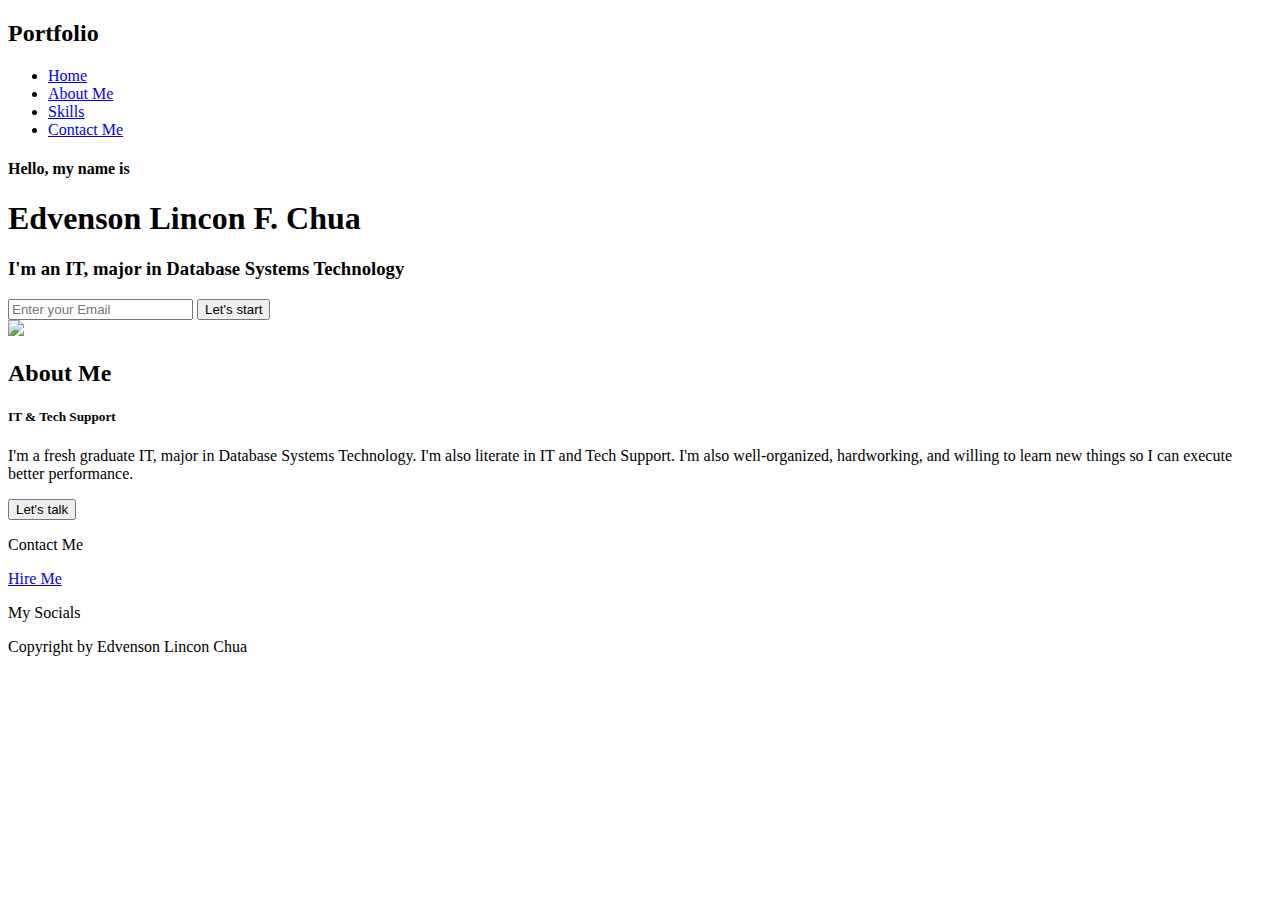
==== index.html @ 6e128c2e "Portfolio" ====
<!DOCTYPE html>
<html>
<head>
    <title>Portfolio Website</title>
    <link rel="stylesheet" type="text/css" href="../Portfolio/style.css">

    <link rel="stylesheet" href="https://cdnjs.cloudflare.com/ajax/libs/font-awesome/6.2.1/css/all.min.css" 
    integrity="sha512-MV7K8+y+gLIBoVD59lQIYicR65iaqukzvf/nwasF0nqhPay5w/9lJmVM2hMDcnK1OnMGCdVK+iQrJ7lzPJQd1w==" 
    crossorigin="anonymous" referrerpolicy="no-referrer" />
</head>
<body>
    <!--Hero Section-->
    <div class="hero">
        <nav>
            <h2 class="logo">Portfo<span>lio</span></h2>
            <ul>
                <li><a href="Portfolio.html">Home</a></li>
                <li><a href="#">About Me</a></li>
                <li><a href="#">Skills</a></li>
                <li><a href="#">Contact Me</a></li>
            </ul>
            
        </nav>

        <div class="content">
            <h4>Hello, my name is</h4>
            <h1>Edvenson <span>Lincon</span> F. <span>Chua</span></h1>
            <h3>I'm an IT, major in Database Systems Technology</h3>
            <div class="newslatter">
                <form>
                    <input type="email" name="email" id="email" placeholder="Enter your Email">
                    <input type="submit" name="submit" value="Let's start" class="btn">
                </form>
            </div>
        </div>
    </div>
    
    <!--About Section-->
    <section class="about">
        <div class="main">
            <img src="../Portfolio/img/schwa1.jpg">
            <div class="about-text">
                <h2>About Me</h2>
                <h5>IT <span>& Tech Support</span></h5>
                <p>I'm a fresh graduate IT, major in Database Systems Technology. I'm also literate in IT and Tech Support.
                    I'm also well-organized, hardworking, and willing to learn new things so I can execute better
                    performance.</p>
                <button type="button">Let's talk</button>
            </div>
        </div>
    </section>
    
    <!--Contact Section-->
    <div class="contact-me">
            <p>Contact Me</p>
            <a class="button-two" href="#">Hire Me</a>
    </div>

    <!--Footer Section-->
    <footer class="">
        <p>My Socials</p>
        <div class="social">
            <a href="https://www.facebook.com/profile.php?id=100076366225984"><i class="fa-brands fa-facebook-f"></i></a>
            <a href="https://www.instagram.com/schwa.exe/"><i class="fa-brands fa-instagram"></i></a>
            <a href="https://twitter.com/SchwaSound"><i class="fa-brands fa-twitter"></i></a>
        </div>
        <p class="end">Copyright by Edvenson Lincon Chua</p>
    </footer>
</body>
</html>
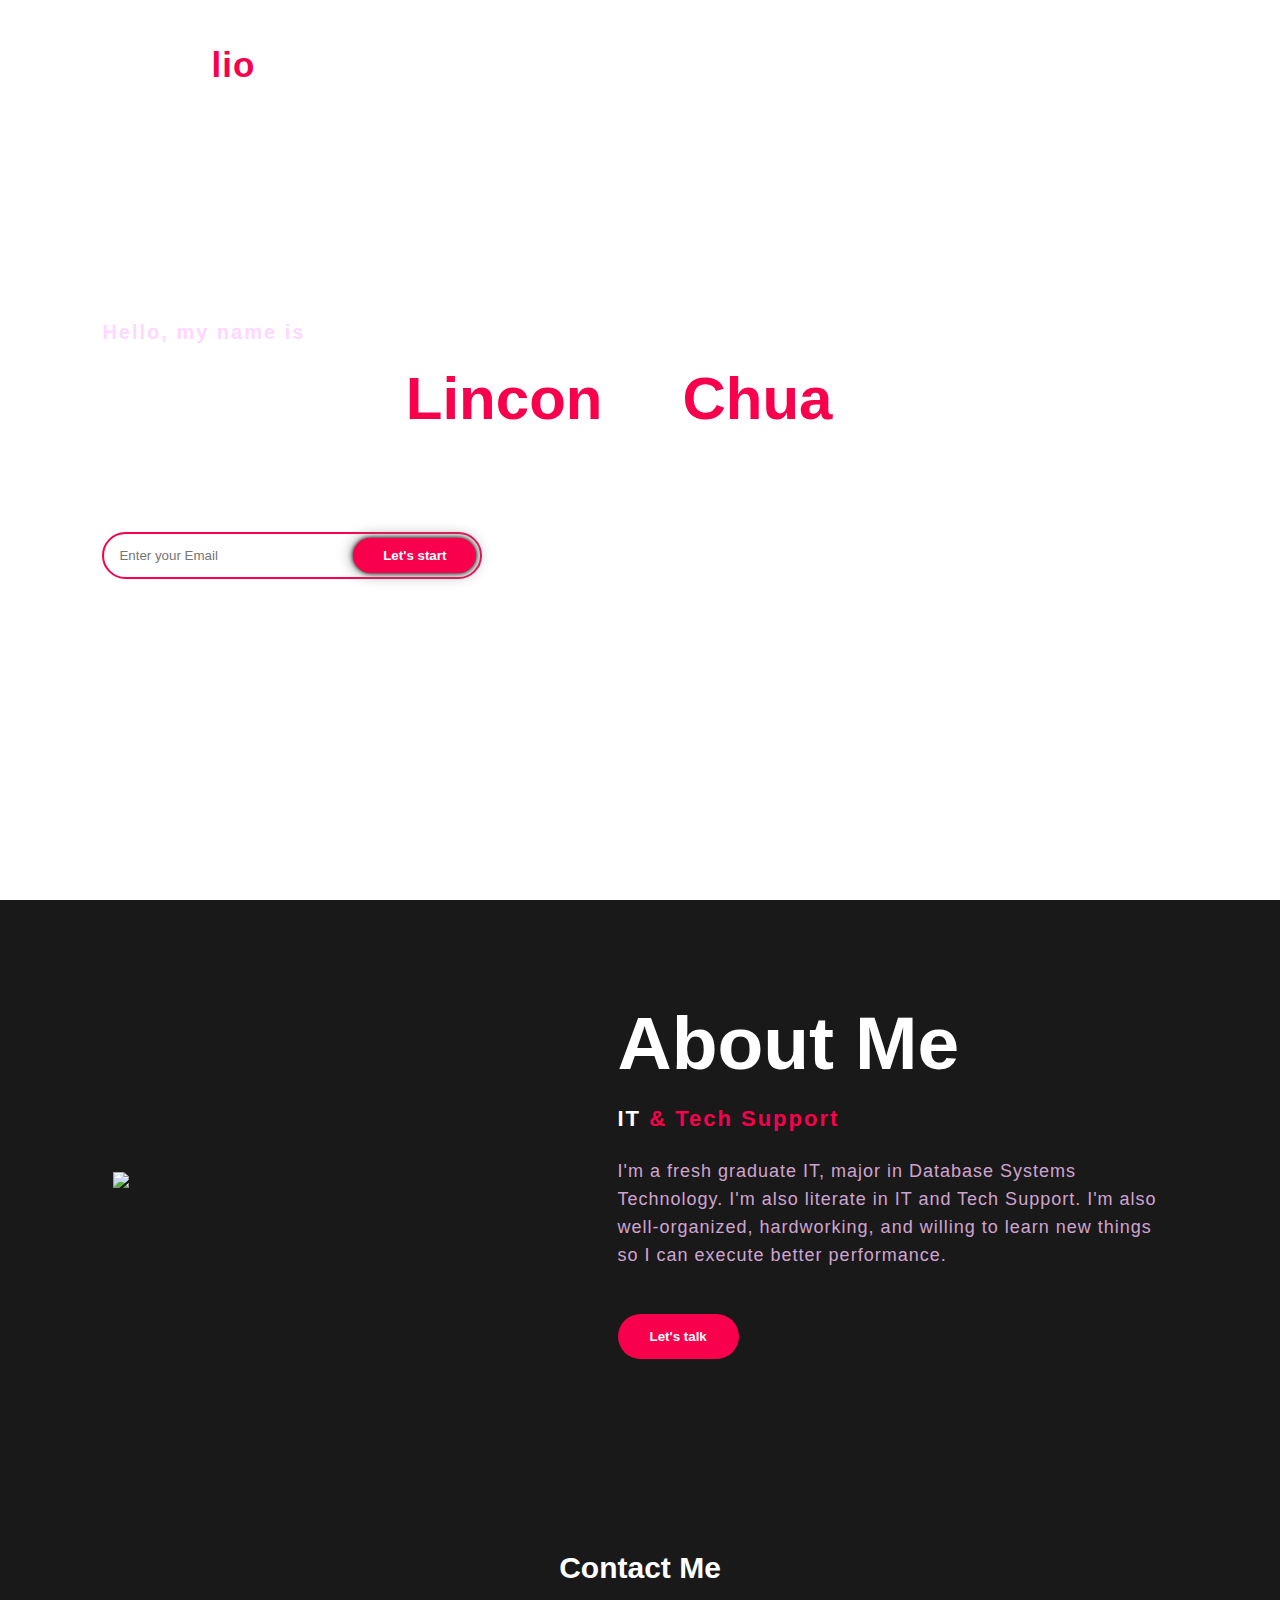
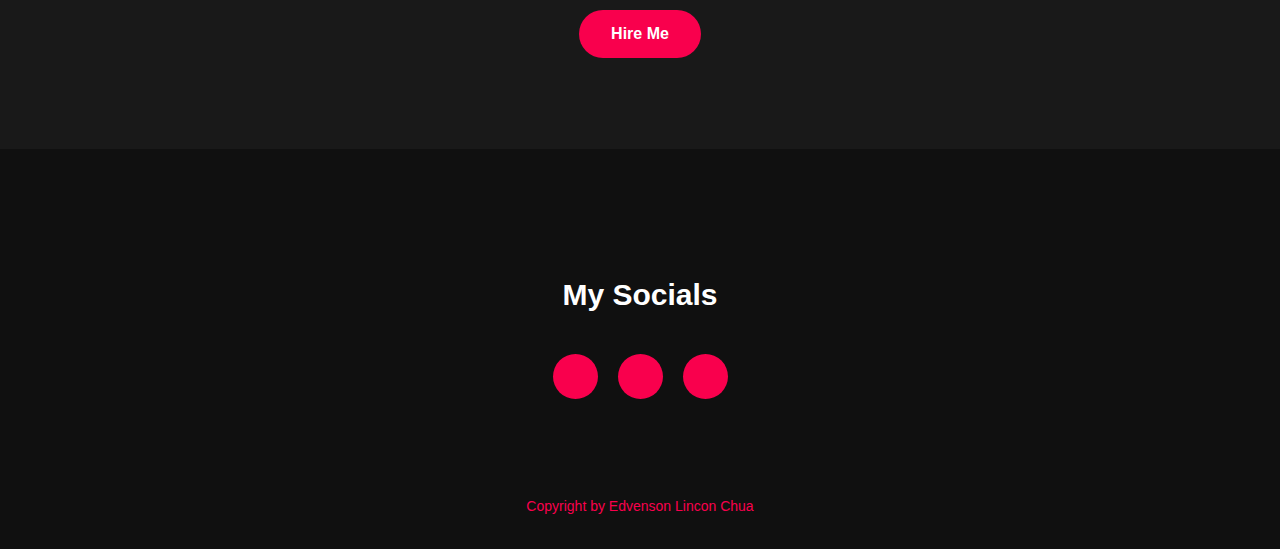
==== commit 61d17101: "index.html" ====
--- a/index.html
+++ b/index.html
@@ -2,7 +2,7 @@
 <html>
 <head>
     <title>Portfolio Website</title>
-    <link rel="stylesheet" type="text/css" href="../Portfolio/style.css">
+    <link rel="stylesheet" type="text/css" href="style.css">
 
     <link rel="stylesheet" href="https://cdnjs.cloudflare.com/ajax/libs/font-awesome/6.2.1/css/all.min.css" 
     integrity="sha512-MV7K8+y+gLIBoVD59lQIYicR65iaqukzvf/nwasF0nqhPay5w/9lJmVM2hMDcnK1OnMGCdVK+iQrJ7lzPJQd1w==" 
--- a/style.css
+++ b/style.css
@@ -0,0 +1,238 @@
+*{
+    padding: 0;
+    margin: 0;
+    font-family: 'Josefin Sans', sans-serif;
+    box-sizing: border-box;
+}
+
+.hero{
+    height: 100vh;
+    width: 100%;
+    background-image: url(../Portfolio/img/background.jpg);
+    background-size: cover;
+    background-position: center;
+}
+nav{
+    display: flex;
+    align-items: center;
+    justify-content: space-between;
+    padding-top: 45px;
+    padding-left: 8%;
+    padding-right: 8%;
+}
+.logo{
+    color: white;
+    font-size: 35px;
+    letter-spacing: 1px;
+    cursor: pointer;
+}
+span{
+    color: #f9004d;
+}
+nav ul li{
+    list-style-type: none;
+    display: inline-block;
+    padding: 10px 25px;
+}
+nav ul li a{
+    color: white;
+    text-decoration: none;
+    font-weight: bold;
+    text-transform: capitalize;
+}
+nav ul li a:hover{
+    color: #f9004d;
+    transition: .4s;
+}
+.btn{
+    background-color: #f9004d;
+    color: white;
+    text-decoration: none;
+    border: 2px solid transparent;
+    font-weight: bold;
+    padding: 10px 25px;
+    border-radius: 30px;
+    transition: transform .4s;
+    cursor: pointer;
+}
+.btn:hover{
+    transform: scale(1.1);
+}
+.content{
+    position: absolute;
+    top: 50%;
+    left: 8%;
+    transform: translateY(-50%);
+}
+h1{
+    color: white;
+    margin: 20px 0px 20px;
+    font-size: 60px;
+}
+h3{
+    color: white;
+    font-size: 25px;
+    margin-bottom: 50px;
+}
+h4{
+    color: #fcfc;
+    letter-spacing: 2px;
+    font-size: 20px;
+}
+.newslatter form{
+    width: 380px;
+    max-width: 100%;
+    position: relative;
+}
+.newslatter form input:first-child{
+    display: inline-block;
+    width: 100%;
+    padding: 14px 130px 14px 15px;
+    border: 2px solid #f9004d;
+    outline: none;
+    border-radius: 30px;
+}
+.newslatter form input:last-child{
+    position: absolute;
+    display: inline-block;
+    outline: none;
+    border: none;
+    padding: 10px 30px;
+    border-radius: 30px;
+    background-color: #f9004d;
+    color: white;
+    box-shadow: 0px 0px 5px #000, 0px 0px 15px #858585;
+    top: 6px;
+    right: 6px;
+}
+
+.about{
+    width: 100%;
+    padding: 100px 0px;
+    background-color: #191919;   
+}
+.about img{
+    height: auto;
+    width: 430px;
+}
+.about-text{
+    width: 550px;
+}
+.main{
+    width: 1130px;
+    max-width: 95%;
+    margin: 0 auto;
+    display: flex;
+    align-items: center;
+    justify-content: space-around;
+}
+.about-text h2{
+    color: white;
+    font-size: 75px;
+    text-transform: capitalize;
+    margin-bottom: 20px;
+}
+.about-text h5{
+    color: white;
+    letter-spacing: 2px;
+    font-size: 22px;
+    margin-bottom: 25px;
+    text-transform: capitalize;
+}
+.about-text p{
+    color: #fcfc;
+    letter-spacing: 1px;
+    line-height: 28px;
+    font-size: 18px;
+    margin-bottom: 45px;
+}
+button{
+    background-color: #f9004d;
+    color: white;
+    text-decoration: none;
+    border: 2px solid transparent;
+    font-weight: bold;
+    padding: 13px 30px;
+    border-radius: 30px;
+    transition: .4s;
+}
+button:hover{
+    background-color: transparent;
+    border: 2px solid #f9004d;
+    cursor: pointer;
+}
+
+.contact-me{
+    width: 100%;
+    height: 290px;
+    background: #191919;
+    display: flex;
+    align-items: center;
+    flex-direction: column;
+    justify-content: center;
+}
+.contact-me p{
+    color: white;
+    font-size: 30px;
+    font-weight: bold;
+    margin-bottom: 25px;
+}
+.contact-me .button-two{
+    background-color: #f9004d;
+    color: white;
+    text-decoration: none;
+    border: 2px solid transparent;
+    font-weight: bold;
+    padding: 13px 30px;
+    border-radius: 30px;
+    transition: .4s;
+}
+.contact-me .button-two:hover{
+    background-color: transparent;
+    border: 2px solid #f9004d;
+    cursor: pointer;
+}
+
+footer{
+    position: relative;
+    width: 100%;
+    height: 400px;
+    background: #101010;
+    display: flex;
+    flex-direction: column;
+    align-items: center;
+    justify-content: center;
+}
+footer p:nth-child(1){
+    font-size: 30px;
+    color: white;
+    margin-bottom: 20px;
+    font-weight: bold;
+}
+.social{
+    display: flex;
+
+}
+.social a{
+    width: 45px;
+    height: 45px;
+    display: flex;
+    align-items: center;
+    justify-content: center;
+    background: #f9004d;
+    border-radius: 50%;
+    margin: 22px 10px;
+    color: white;
+    text-decoration: none;
+    font-size: 20px;
+}
+.social a:hover{
+    transform: scale(1.3);
+    transition: .3s;
+}
+.end{
+    position: absolute;
+    color: #f9004d;
+    bottom: 35px;
+    font-size: 14px;
+}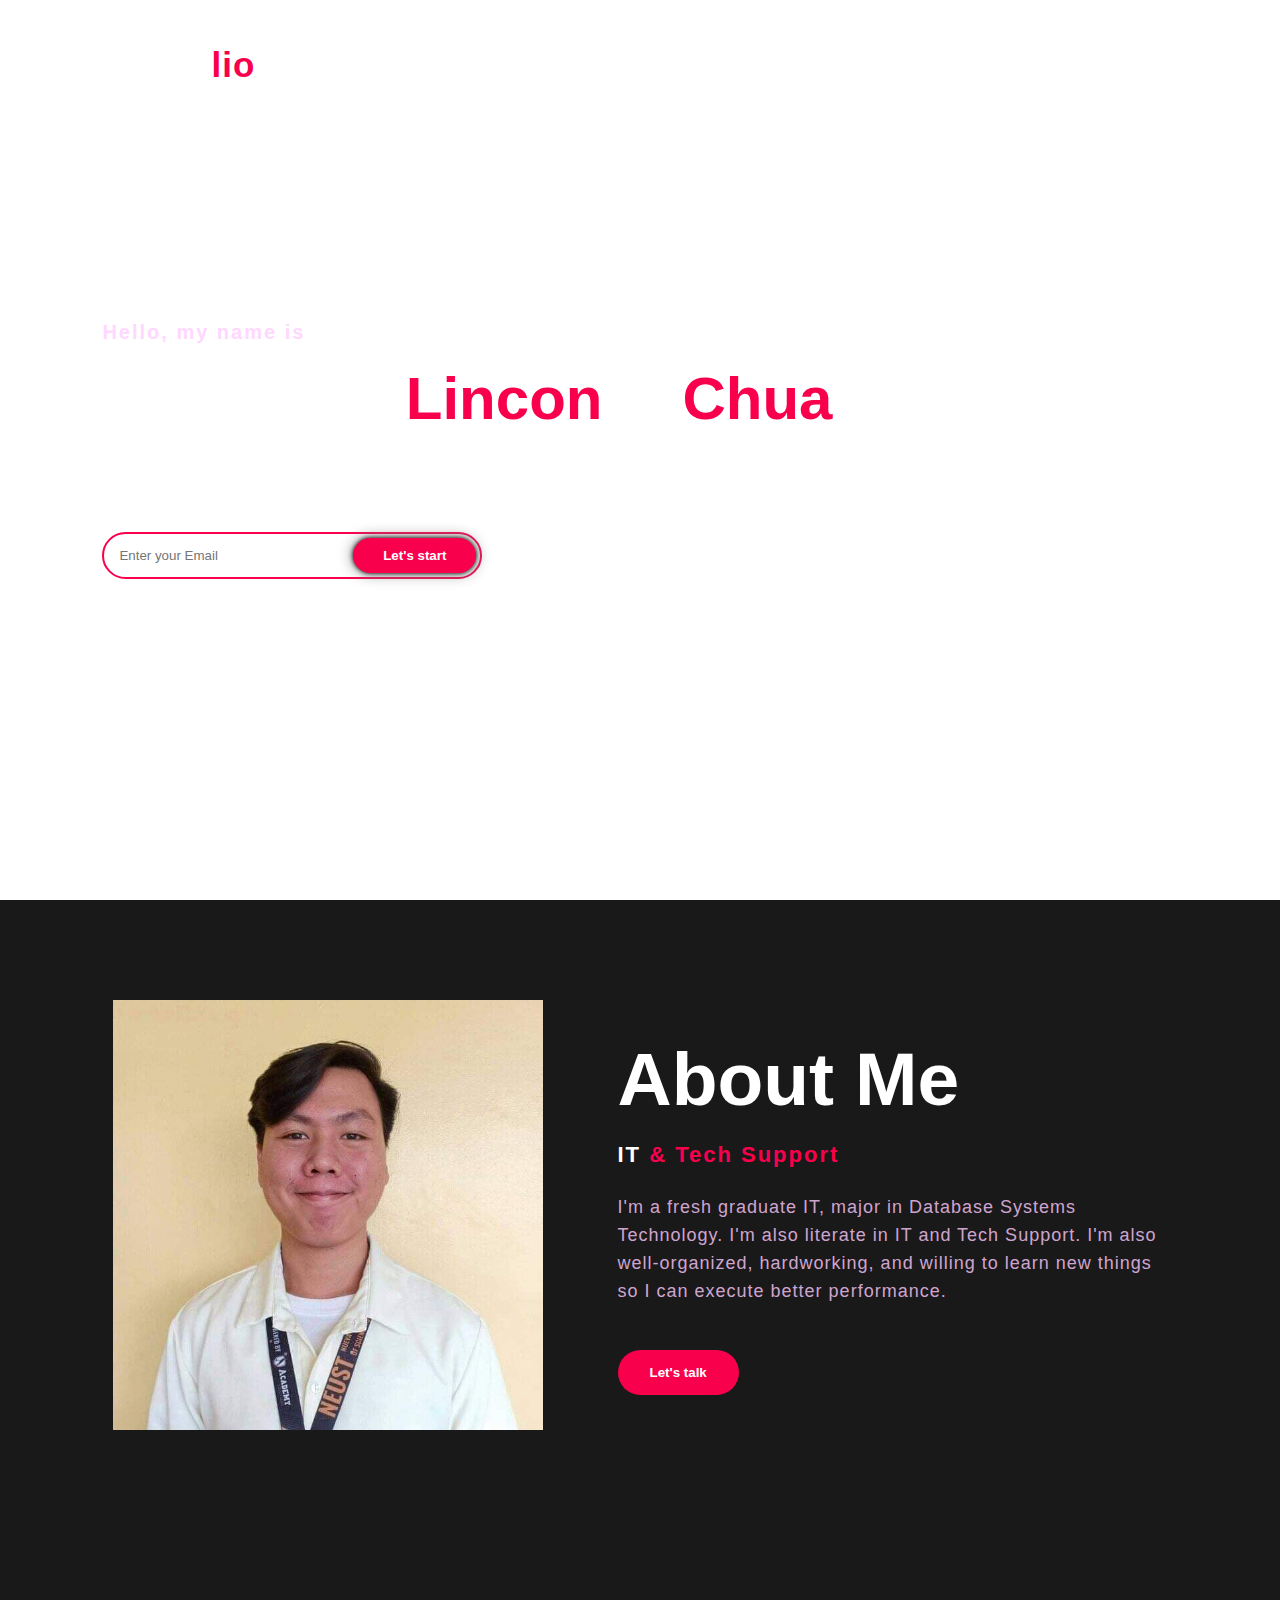
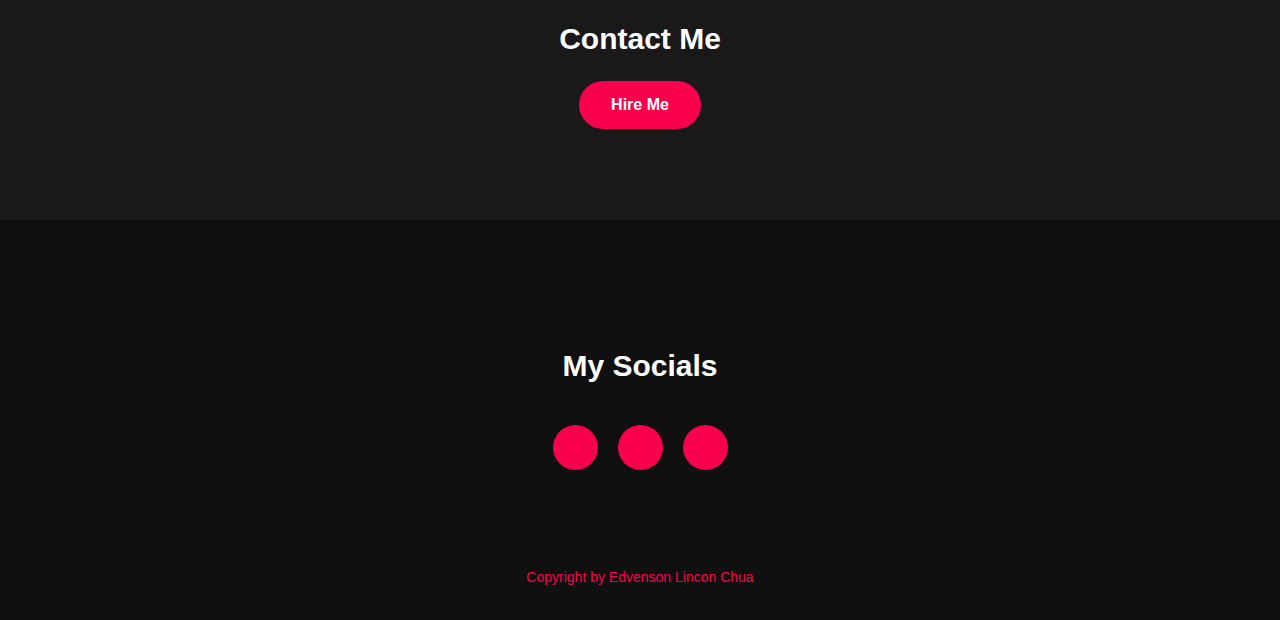
==== commit dc2bc584: "Update index.html" ====
--- a/index.html
+++ b/index.html
@@ -2,7 +2,7 @@
 <html>
 <head>
     <title>Portfolio Website</title>
-    <link rel="stylesheet" type="text/css" href="style.css">
+    <link rel="stylesheet" href="style.css">
 
     <link rel="stylesheet" href="https://cdnjs.cloudflare.com/ajax/libs/font-awesome/6.2.1/css/all.min.css" 
     integrity="sha512-MV7K8+y+gLIBoVD59lQIYicR65iaqukzvf/nwasF0nqhPay5w/9lJmVM2hMDcnK1OnMGCdVK+iQrJ7lzPJQd1w==" 
@@ -38,7 +38,7 @@
     <!--About Section-->
     <section class="about">
         <div class="main">
-            <img src="../Portfolio/img/schwa1.jpg">
+            <img src="img/schwa1.jpg">
             <div class="about-text">
                 <h2>About Me</h2>
                 <h5>IT <span>& Tech Support</span></h5>
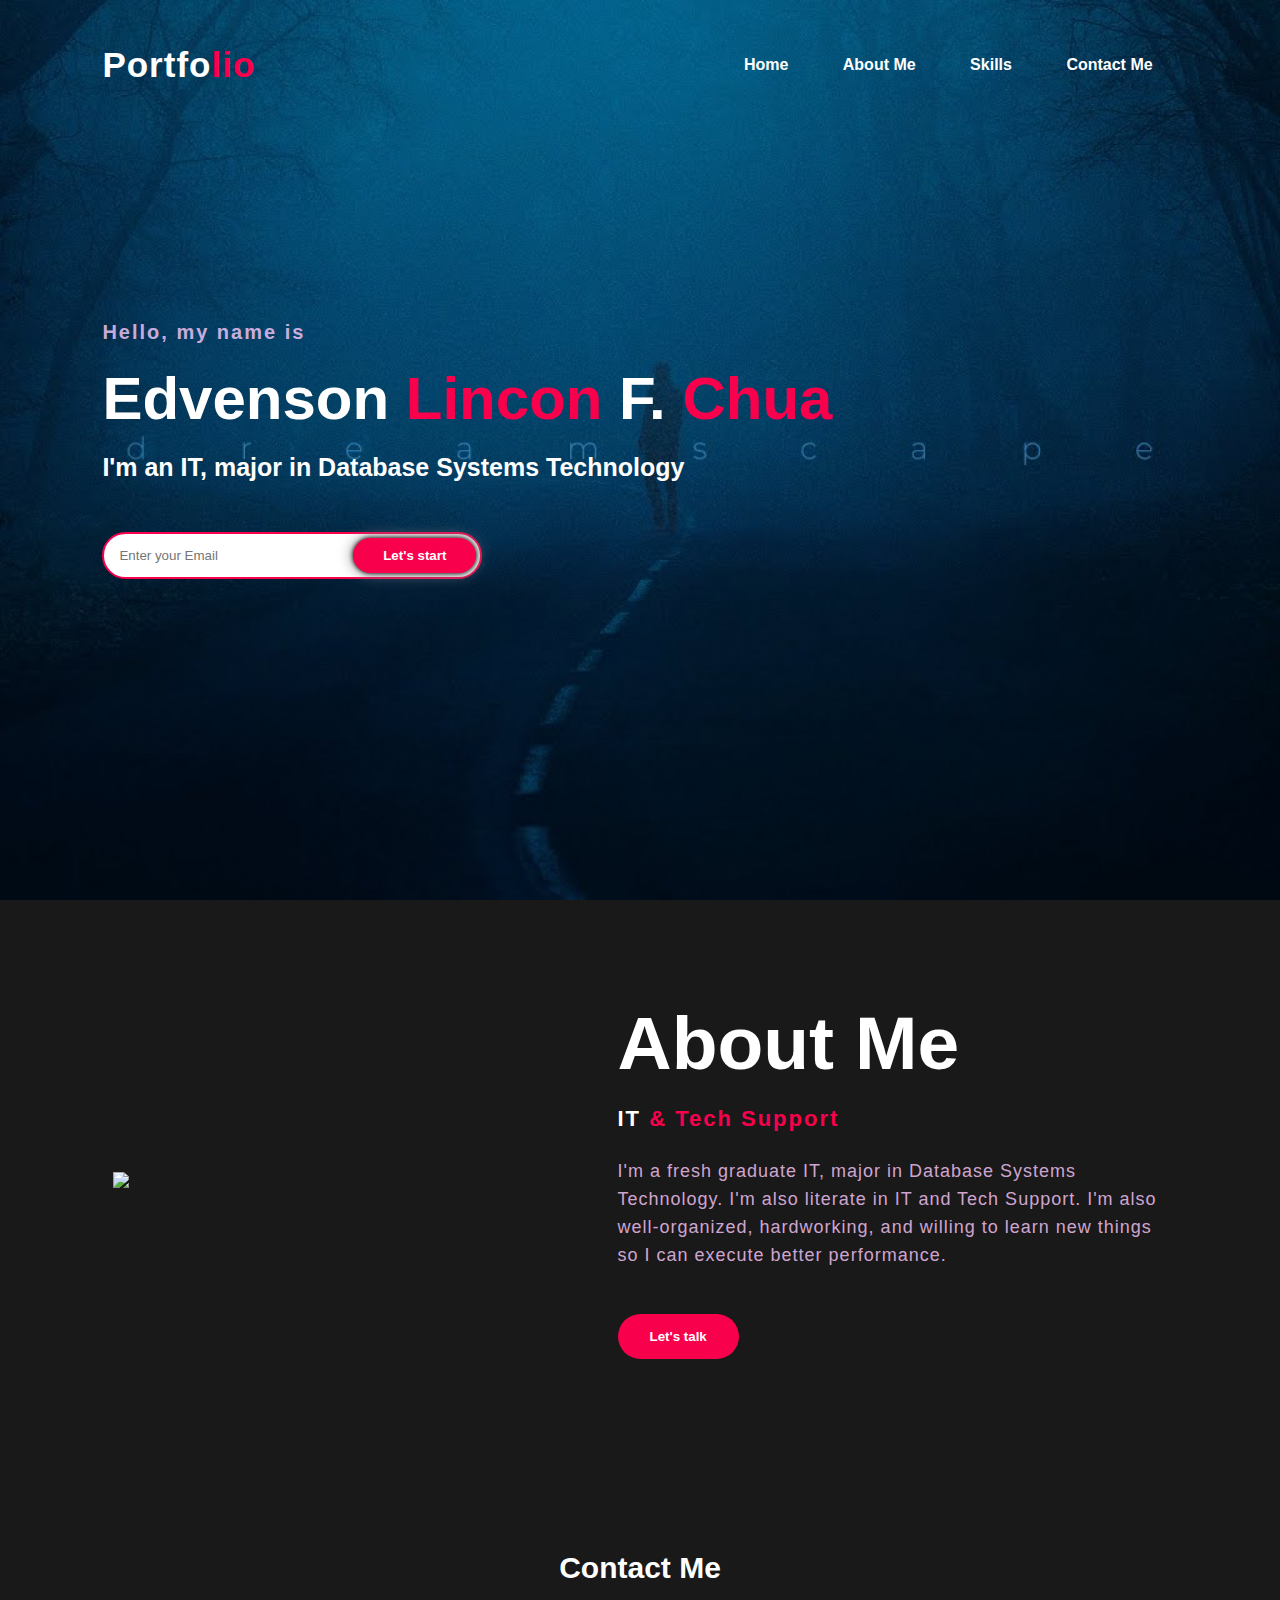
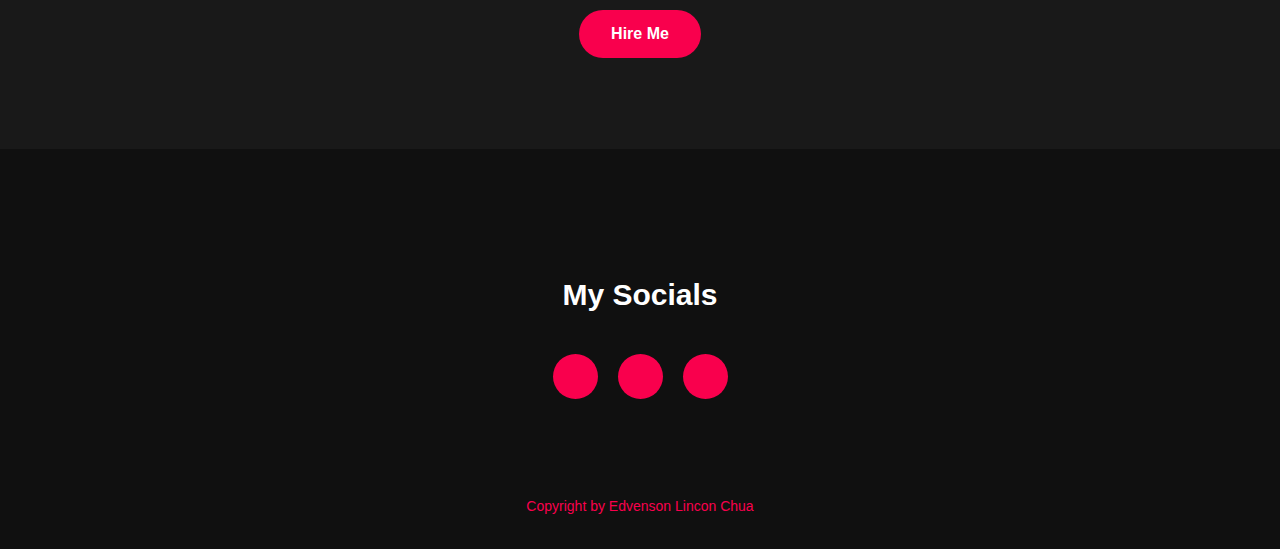
==== commit 3966cb9e: "index.html" ====
--- a/index.html
+++ b/index.html
@@ -14,7 +14,7 @@
         <nav>
             <h2 class="logo">Portfo<span>lio</span></h2>
             <ul>
-                <li><a href="Portfolio.html">Home</a></li>
+                <li><a href="#">Home</a></li>
                 <li><a href="#">About Me</a></li>
                 <li><a href="#">Skills</a></li>
                 <li><a href="#">Contact Me</a></li>
@@ -38,7 +38,7 @@
     <!--About Section-->
     <section class="about">
         <div class="main">
-            <img src="img/schwa1.jpg">
+            <img src="schwa1.jpg">
             <div class="about-text">
                 <h2>About Me</h2>
                 <h5>IT <span>& Tech Support</span></h5>
--- a/style.css
+++ b/style.css
@@ -8,7 +8,7 @@
 .hero{
     height: 100vh;
     width: 100%;
-    background-image: url(../Portfolio/img/background.jpg);
+    background-image: url(/img/background.jpg);
     background-size: cover;
     background-position: center;
 }
@@ -235,4 +235,4 @@
     color: #f9004d;
     bottom: 35px;
     font-size: 14px;
-}+}
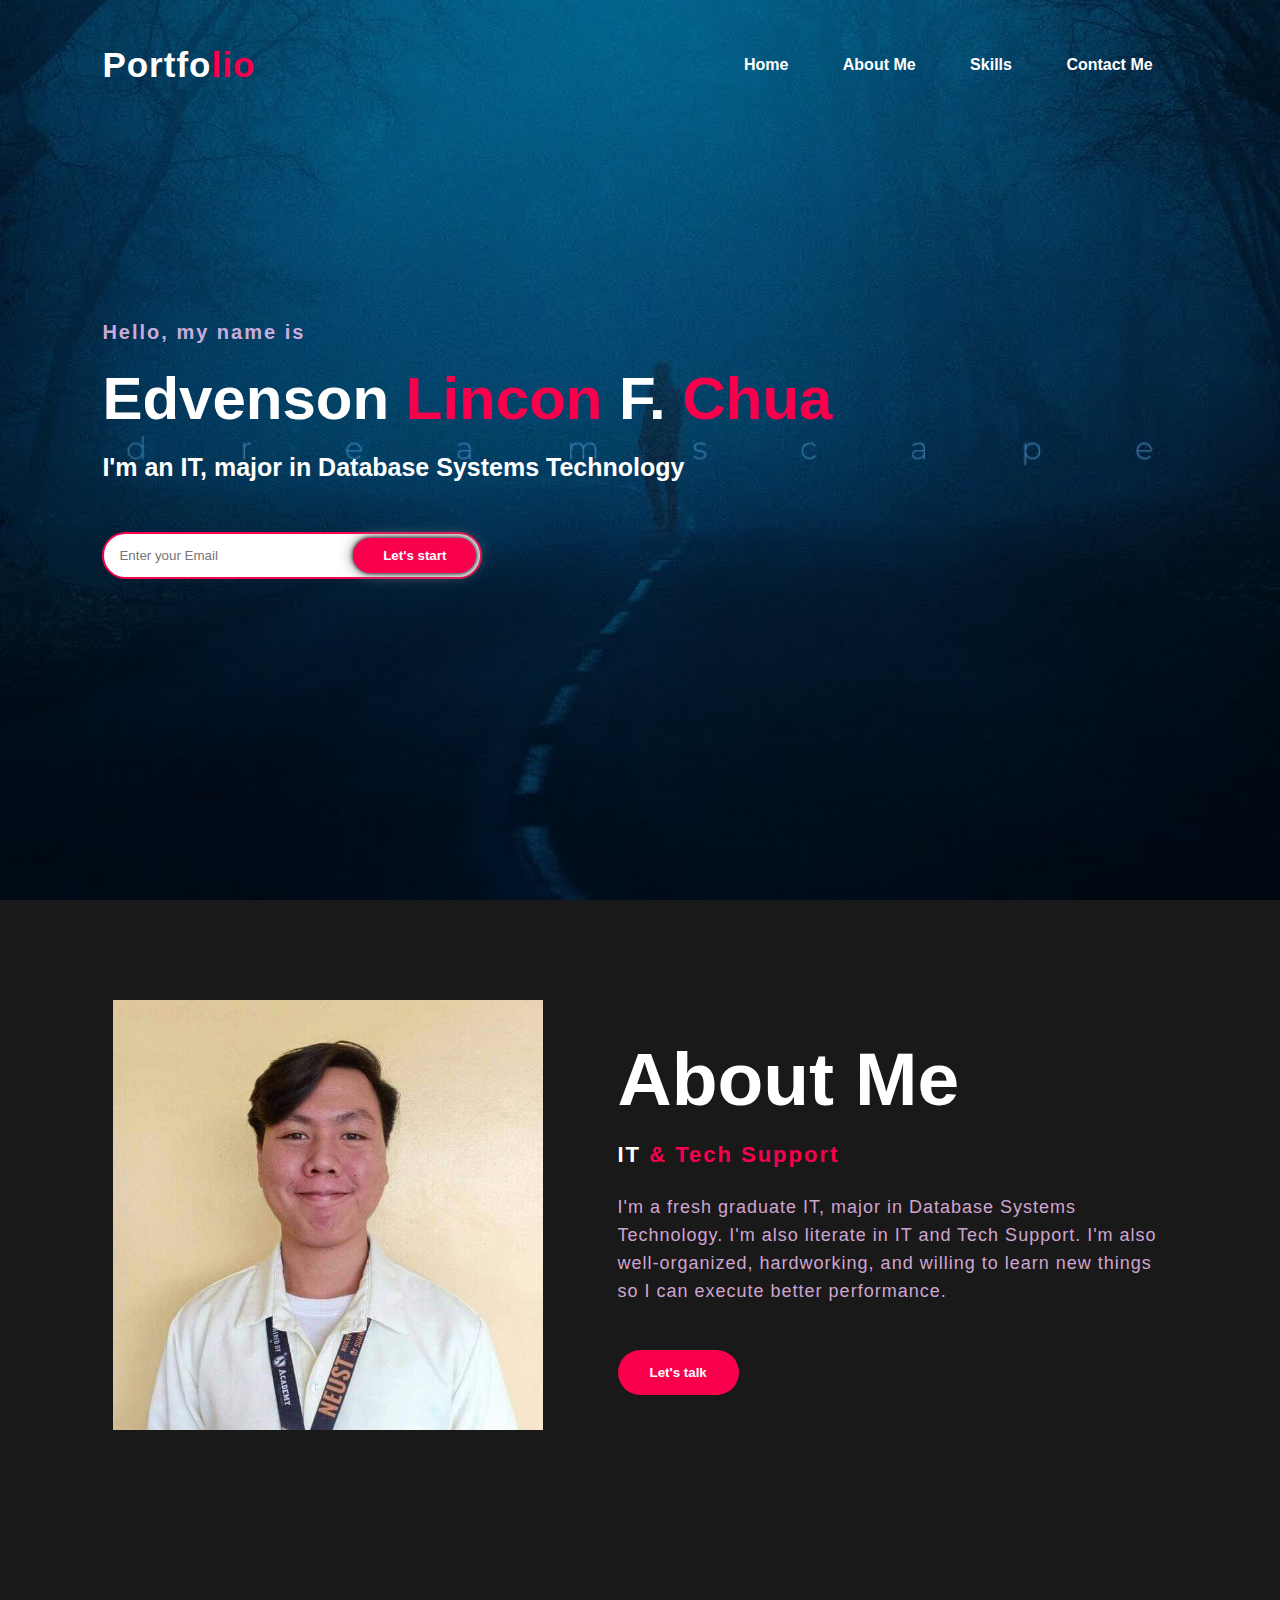
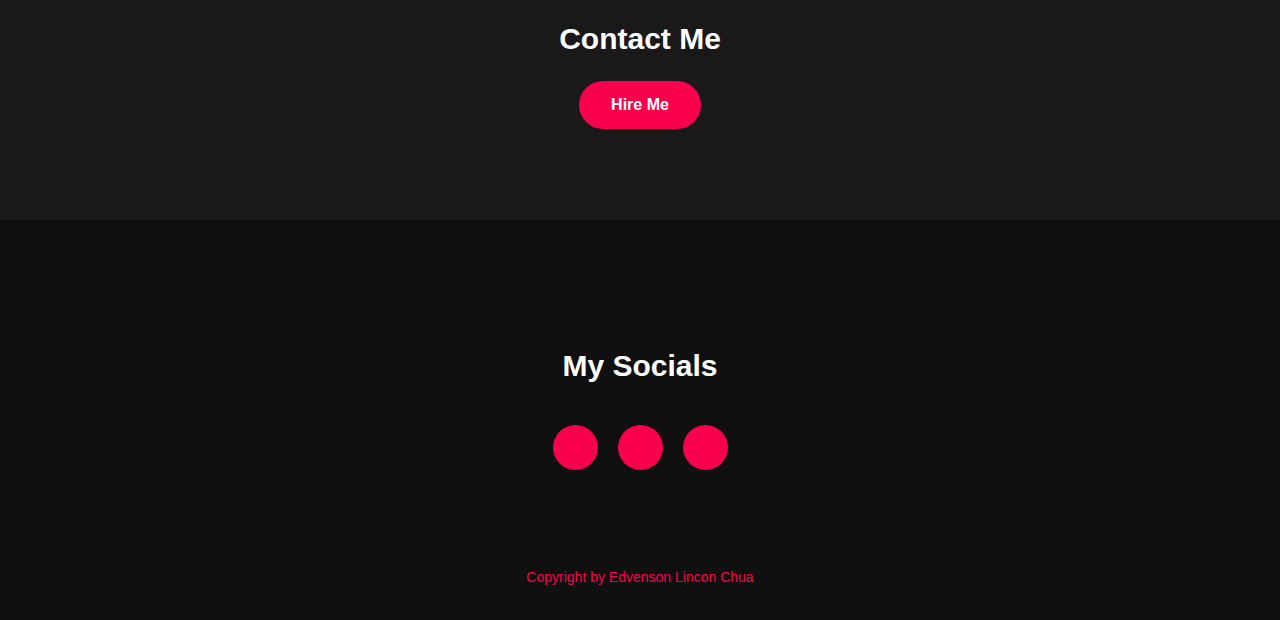
==== commit e193ab37: "Portfolio" ====
--- a/index.html
+++ b/index.html
@@ -3,7 +3,7 @@
 <head>
     <title>Portfolio Website</title>
     <link rel="stylesheet" href="style.css">
-
+    <link>
     <link rel="stylesheet" href="https://cdnjs.cloudflare.com/ajax/libs/font-awesome/6.2.1/css/all.min.css" 
     integrity="sha512-MV7K8+y+gLIBoVD59lQIYicR65iaqukzvf/nwasF0nqhPay5w/9lJmVM2hMDcnK1OnMGCdVK+iQrJ7lzPJQd1w==" 
     crossorigin="anonymous" referrerpolicy="no-referrer" />
@@ -14,7 +14,7 @@
         <nav>
             <h2 class="logo">Portfo<span>lio</span></h2>
             <ul>
-                <li><a href="#">Home</a></li>
+                <li><a href="Portfolio.html">Home</a></li>
                 <li><a href="#">About Me</a></li>
                 <li><a href="#">Skills</a></li>
                 <li><a href="#">Contact Me</a></li>
@@ -38,7 +38,7 @@
     <!--About Section-->
     <section class="about">
         <div class="main">
-            <img src="schwa1.jpg">
+            <img src="img/schwa1.jpg" alt="b1">
             <div class="about-text">
                 <h2>About Me</h2>
                 <h5>IT <span>& Tech Support</span></h5>
@@ -67,4 +67,4 @@
         <p class="end">Copyright by Edvenson Lincon Chua</p>
     </footer>
 </body>
-</html>
+</html>--- a/style.css
+++ b/style.css
@@ -8,7 +8,7 @@
 .hero{
     height: 100vh;
     width: 100%;
-    background-image: url(/img/background.jpg);
+    background-image: url(img/background.jpg);
     background-size: cover;
     background-position: center;
 }
@@ -235,4 +235,4 @@
     color: #f9004d;
     bottom: 35px;
     font-size: 14px;
-}
+}